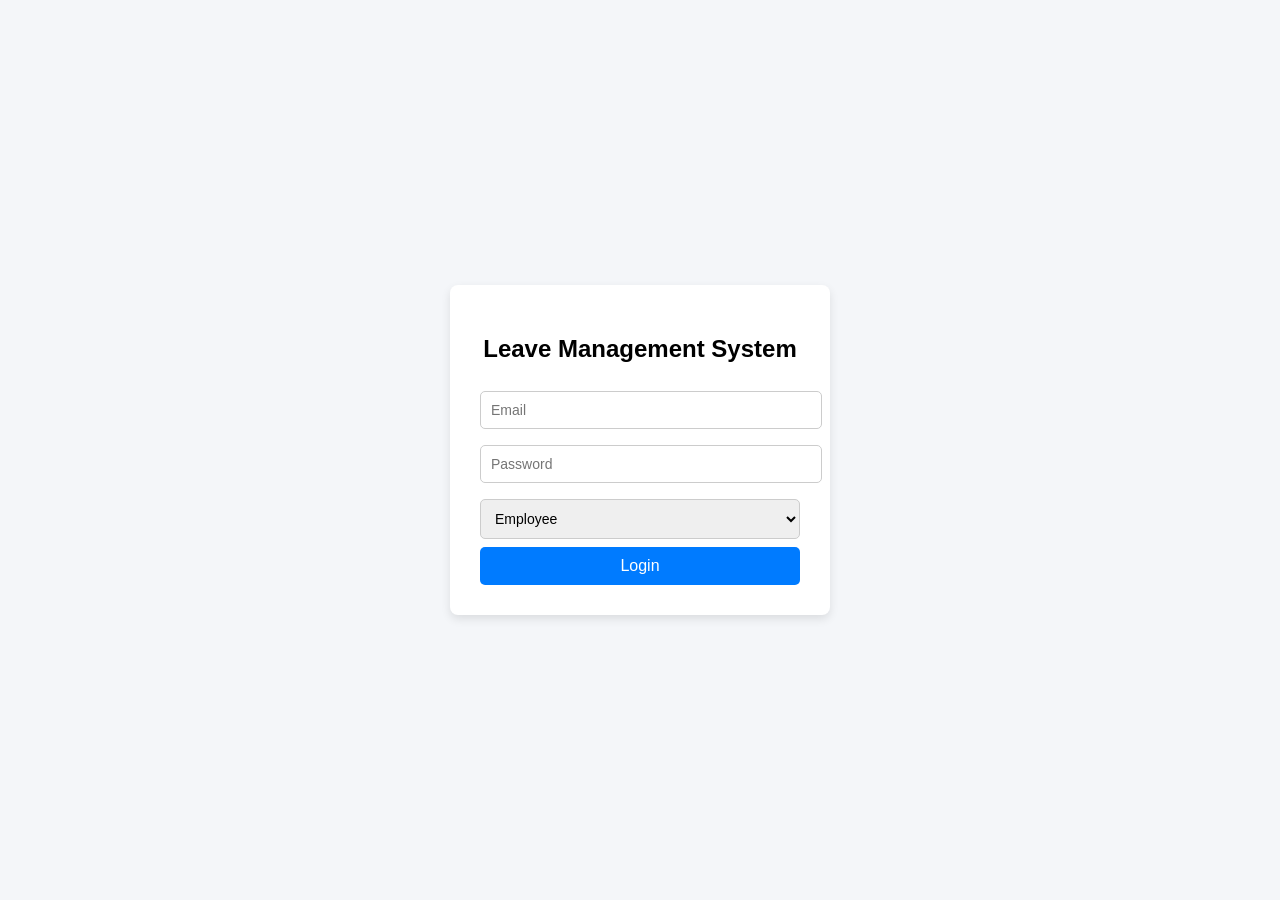
==== SaaSPlatform.API/wwwroot/index.html @ 461693b7 "Initial working version - Multi Tenant Leave Management System" ====
<!DOCTYPE html>
<html>
<head>
<title>Login</title>

<style>

body{
font-family: Arial, sans-serif;
background-color:#f4f6f9;
display:flex;
justify-content:center;
align-items:center;
height:100vh;
margin:0;
}

.container{
background:white;
padding:30px;
width:320px;
border-radius:8px;
box-shadow:0 4px 10px rgba(0,0,0,0.1);
text-align:center;
}

h2{
margin-bottom:20px;
}

input, select{
width:100%;
padding:10px;
margin:8px 0;
border:1px solid #ccc;
border-radius:5px;
font-size:14px;
}

button{
width:100%;
padding:10px;
background:#007bff;
color:white;
border:none;
border-radius:5px;
font-size:16px;
cursor:pointer;
}

button:hover{
background:#0056b3;
}

</style>

</head>

<body>

<div class="container">

<h2>Leave Management System</h2>

<input id="email" placeholder="Email">

<input id="password" type="password" placeholder="Password">

<select id="role">
<option value="Employee">Employee</option>
<option value="Admin">Admin</option>
</select>

<button onclick="login()">Login</button>

</div>

<script src="script.js"></script>

</body>
</html>
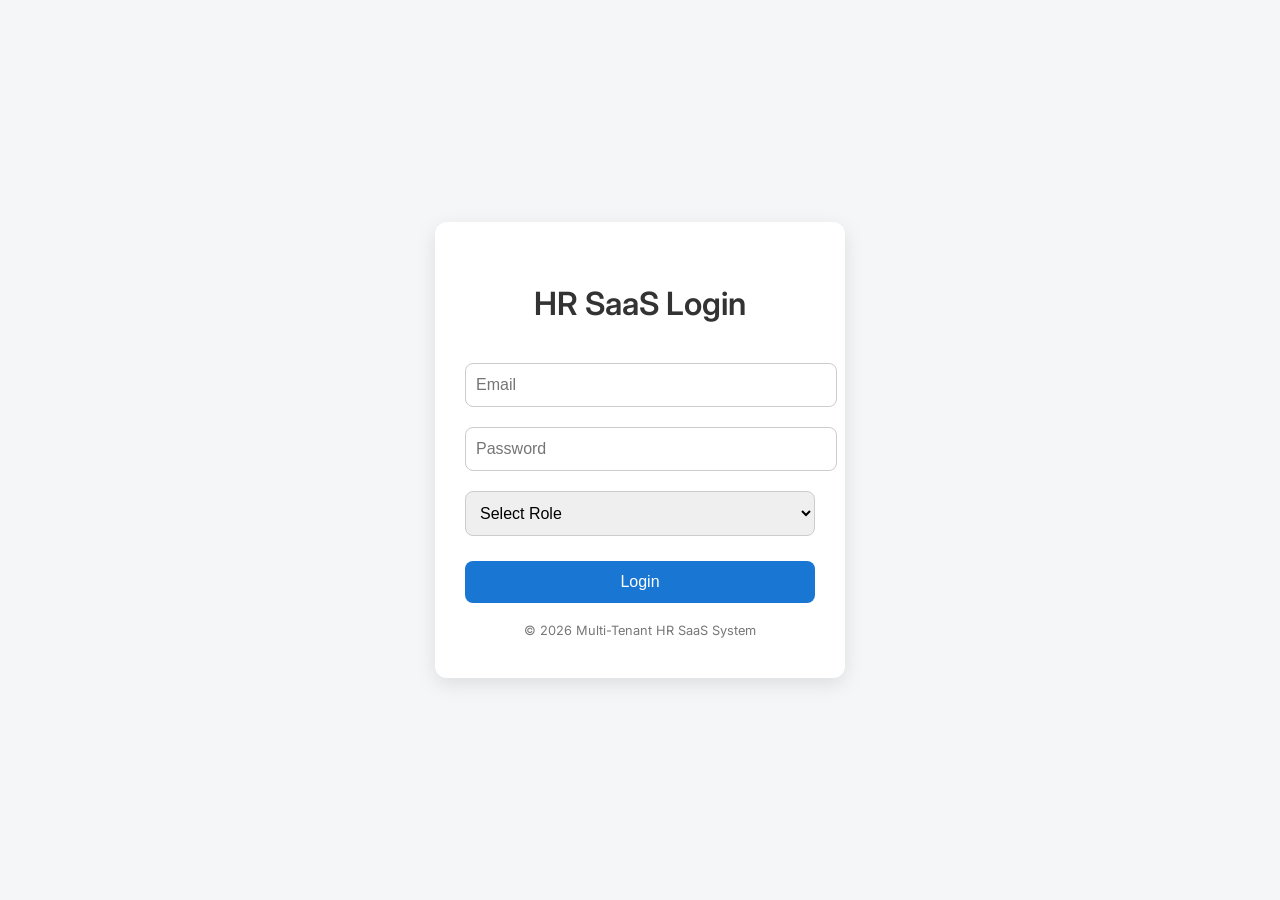
==== commit 020a7464: "Added reimbursement admin approval dashboard and fixed async controller" ====
--- a/SaaSPlatform.API/wwwroot/index.html
+++ b/SaaSPlatform.API/wwwroot/index.html
@@ -1,81 +1,133 @@
 <!DOCTYPE html>
-<html>
+<html lang="en">
 <head>
-<title>Login</title>
+    <meta charset="UTF-8">
+    <meta name="viewport" content="width=device-width, initial-scale=1.0">
+    <title>HR SaaS Login</title>
+    <link href="https://fonts.googleapis.com/css2?family=Inter:wght@400;600&display=swap" rel="stylesheet">
+    <style>
+        body {
+            margin: 0;
+            font-family: 'Inter', sans-serif;
+            background-color: #f4f6f8;
+            display: flex;
+            justify-content: center;
+            align-items: center;
+            height: 100vh;
+        }
 
-<style>
+        .login-container {
+            background-color: #fff;
+            padding: 40px 30px;
+            border-radius: 12px;
+            box-shadow: 0 6px 20px rgba(0,0,0,0.1);
+            width: 350px;
+            text-align: center;
+        }
 
-body{
-font-family: Arial, sans-serif;
-background-color:#f4f6f9;
-display:flex;
-justify-content:center;
-align-items:center;
-height:100vh;
-margin:0;
-}
+        .login-container h1 {
+            margin-bottom: 30px;
+            font-weight: 600;
+            color: #333;
+        }
 
-.container{
-background:white;
-padding:30px;
-width:320px;
-border-radius:8px;
-box-shadow:0 4px 10px rgba(0,0,0,0.1);
-text-align:center;
-}
+        .login-container input, .login-container select {
+            width: 100%;
+            padding: 12px 10px;
+            margin: 10px 0;
+            border: 1px solid #ccc;
+            border-radius: 8px;
+            font-size: 1em;
+        }
 
-h2{
-margin-bottom:20px;
-}
+        .login-container button {
+            width: 100%;
+            padding: 12px;
+            margin-top: 15px;
+            background-color: #1976d2;
+            color: #fff;
+            font-size: 1em;
+            border: none;
+            border-radius: 8px;
+            cursor: pointer;
+            transition: background-color 0.2s;
+        }
 
-input, select{
-width:100%;
-padding:10px;
-margin:8px 0;
-border:1px solid #ccc;
-border-radius:5px;
-font-size:14px;
-}
+        .login-container button:hover {
+            background-color: #115293;
+        }
 
-button{
-width:100%;
-padding:10px;
-background:#007bff;
-color:white;
-border:none;
-border-radius:5px;
-font-size:16px;
-cursor:pointer;
-}
+        .error-msg {
+            color: red;
+            font-size: 0.9em;
+            margin-top: 10px;
+        }
 
-button:hover{
-background:#0056b3;
-}
-
-</style>
-
+        .footer {
+            margin-top: 20px;
+            font-size: 0.8em;
+            color: #777;
+        }
+    </style>
 </head>
-
 <body>
 
-<div class="container">
-
-<h2>Leave Management System</h2>
-
-<input id="email" placeholder="Email">
-
-<input id="password" type="password" placeholder="Password">
-
-<select id="role">
-<option value="Employee">Employee</option>
-<option value="Admin">Admin</option>
-</select>
-
-<button onclick="login()">Login</button>
-
+<div class="login-container">
+    <h1>HR SaaS Login</h1>
+    <input type="email" id="email" placeholder="Email" required>
+    <input type="password" id="password" placeholder="Password" required>
+    <select id="role">
+        <option value="" disabled selected>Select Role</option>
+        <option value="Employee">Employee</option>
+        <option value="Admin">Admin</option>
+    </select>
+    <button id="loginBtn">Login</button>
+    <div class="error-msg" id="errorMsg"></div>
+    <div class="footer">© 2026 Multi-Tenant HR SaaS System</div>
 </div>
 
-<script src="script.js"></script>
+<script>
+document.getElementById("loginBtn").addEventListener("click", async () => {
+    const email = document.getElementById("email").value.trim();
+    const password = document.getElementById("password").value.trim();
+    const role = document.getElementById("role").value;
+    const errorMsg = document.getElementById("errorMsg");
+    errorMsg.innerText = "";
+
+    if (!email || !password || !role) {
+        errorMsg.innerText = "Please enter email, password, and select a role.";
+        return;
+    }
+
+    try {
+        const res = await fetch("/api/auth/login", {
+            method: "POST",
+            headers: { "Content-Type": "application/json" },
+            body: JSON.stringify({ email, password })
+        });
+
+        if (!res.ok) throw new Error("Invalid credentials");
+
+        const data = await res.json();
+
+        // Save token and role
+        localStorage.setItem("token", data.token);
+        localStorage.setItem("role", role); // role selected from dropdown
+
+        // Redirect to dashboard
+        window.location.href = "dashboard.html";
+
+    } catch (err) {
+        console.error(err);
+        errorMsg.innerText = "Login failed. Please check your credentials.";
+    }
+});
+
+// Optional: Press Enter to login
+document.addEventListener("keydown", (e) => {
+    if (e.key === "Enter") document.getElementById("loginBtn").click();
+});
+</script>
 
 </body>
 </html>
